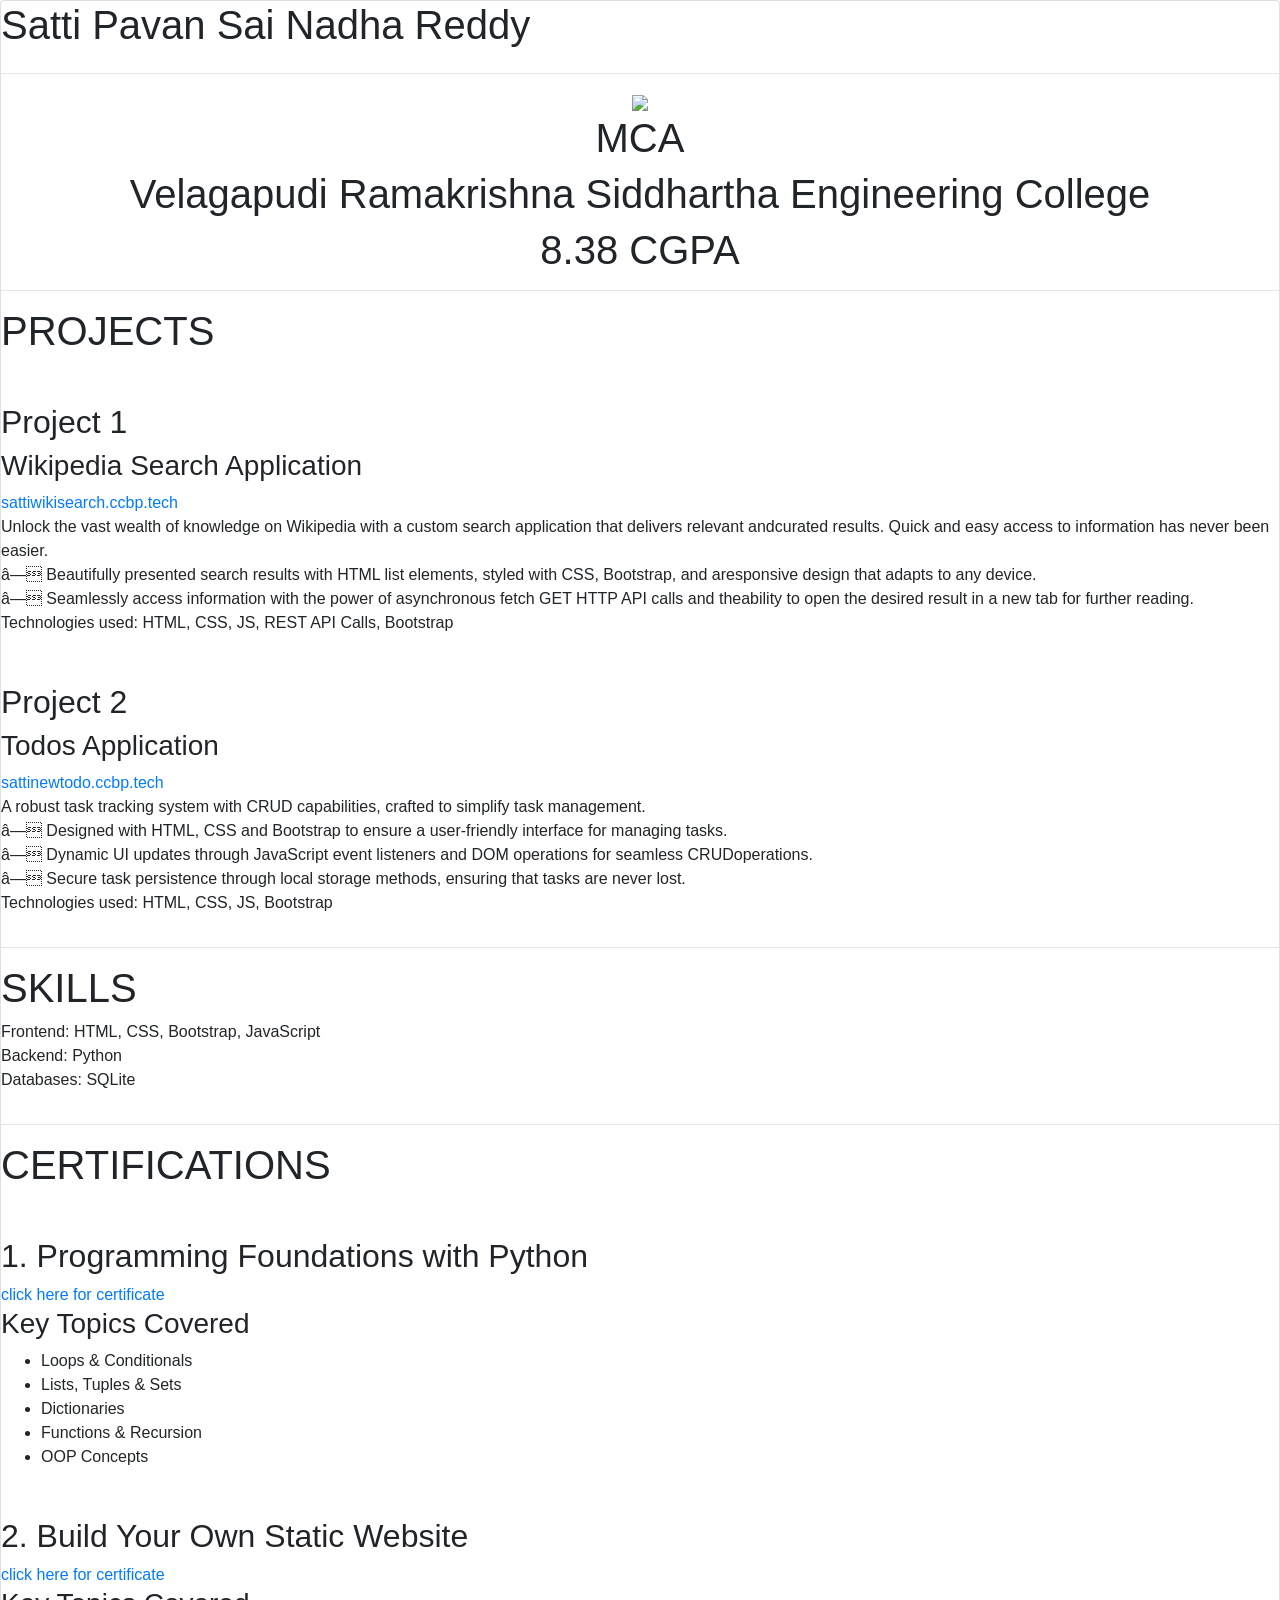
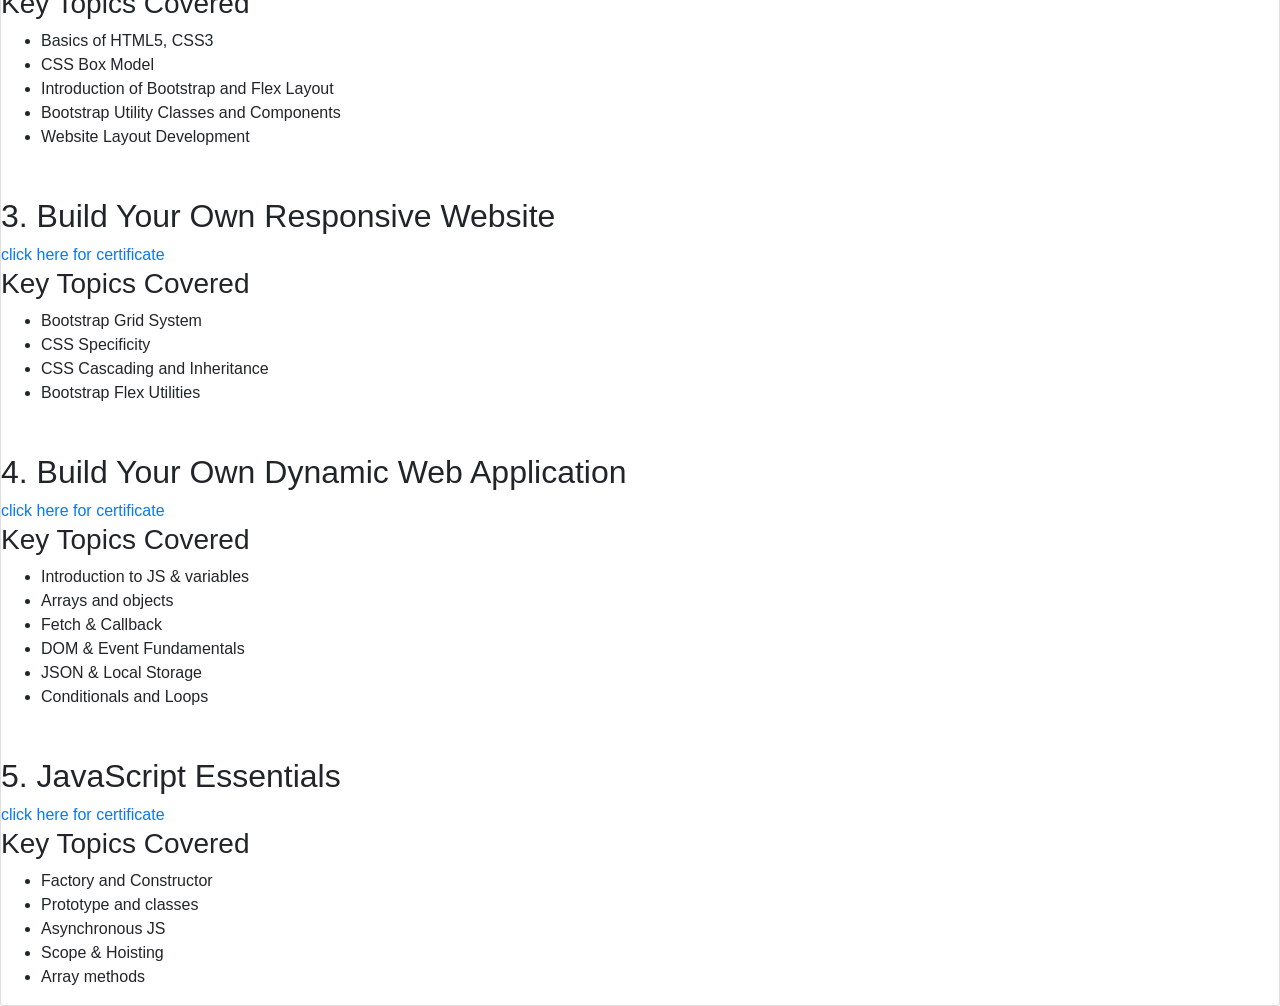
==== pavanprojectk.html @ 1d2d80d2 "Add files via upload" ====
<!DOCTYPE html>
<html>

<head>
    <link rel="stylesheet" href="https://stackpath.bootstrapcdn.com/bootstrap/4.5.2/css/bootstrap.min.css" integrity="sha384-JcKb8q3iqJ61gNV9KGb8thSsNjpSL0n8PARn9HuZOnIxN0hoP+VmmDGMN5t9UJ0Z" crossorigin="anonymous" />
    <script src="https://code.jquery.com/jquery-3.5.1.slim.min.js" integrity="sha384-DfXdz2htPH0lsSSs5nCTpuj/zy4C+OGpamoFVy38MVBnE+IbbVYUew+OrCXaRkfj" crossorigin="anonymous"></script>
    <script src="https://cdn.jsdelivr.net/npm/popper.js@1.16.1/dist/umd/popper.min.js" integrity="sha384-9/reFTGAW83EW2RDu2S0VKaIzap3H66lZH81PoYlFhbGU+6BZp6G7niu735Sk7lN" crossorigin="anonymous"></script>
    <script src="https://stackpath.bootstrapcdn.com/bootstrap/4.5.2/js/bootstrap.min.js" integrity="sha384-B4gt1jrGC7Jh4AgTPSdUtOBvfO8shuf57BaghqFfPlYxofvL8/KUEfYiJOMMV+rV" crossorigin="anonymous"></script>
</head>

<body>
    <div class="bgContainer">
        <div class="card">
            <div>
                <h1 class="name">Satti Pavan Sai Nadha Reddy</h1>
            </div>
            <hr />
            <div class="text-center">
                <img class="image2" src="https://i.ibb.co/CtR3CZg/IMG-20220730-100743.jpg" />
            </div>
            <div class="text-center">
                <h1>MCA</h1>
                <h1 class="college">Velagapudi Ramakrishna Siddhartha Engineering College</h1>
                <h1 class="cgpa">8.38 CGPA</h1>
                <hr />
            </div>
            <div>
                <h1>PROJECTS</h1>
                <div>
                    <div class="mt-5">
                        <h2>Project 1</h2>
                        <h3>Wikipedia Search Application</h3>
                        <a href="https://sattiwikisearch.ccbp.tech/" target="_blank">sattiwikisearch.ccbp.tech</a>
                        <p>Unlock the vast wealth of knowledge on Wikipedia with a custom search application that delivers relevant
                            andcurated results. Quick and easy access to information has never been easier.
                            <br />● Beautifully presented search results with HTML list elements, styled with CSS, Bootstrap,
                            and aresponsive design that adapts to any device.
                            <br />● Seamlessly access information with the power of asynchronous fetch GET HTTP API calls
                            and theability to open the desired result in a new tab for further reading.
                            <br />
                            <span class="technologies">Technologies used:</span> HTML, CSS, JS, REST API Calls, Bootstrap
                        </p>
                    </div>
                    <div class="mt-5">
                        <h2>Project 2</h2>
                        <h3>Todos Application</h3>
                        <a href="https://sattinewtodo.ccbp.tech/" target="_blank">sattinewtodo.ccbp.tech</a>
                        <p>A robust task tracking system with CRUD capabilities, crafted to simplify task management.
                            <br />● Designed with HTML, CSS and Bootstrap to ensure a user-friendly interface for managing tasks.
                            <br />● Dynamic UI updates through JavaScript event listeners and DOM operations for seamless
                            CRUDoperations.
                            <br />● Secure task persistence through local storage methods, ensuring that tasks are never lost.
                            <br />
                            <span class="technologies">Technologies used:</span> HTML, CSS, JS, Bootstrap
                        </p>
                    </div>
                </div>
            </div>
            <hr />
            <div>
                <h1>SKILLS</h1>
                <div>
                    <p><span class="sideHeadings">Frontend:</span> HTML, CSS, Bootstrap, JavaScript
                        <br /><span class="sideHeadings">Backend:</span> Python
                        <br /><span class="sideHeadings">Databases:</span> SQLite
                    </p>

                </div>
            </div>
            <hr />
            <div>
                <h1>CERTIFICATIONS</h1>
                <div class="mt-5">
                    <h2>1. Programming Foundations with Python</h2>
                    <a href="https://certificates.ccbp.in/intensive/programming-foundations?id=SWKZQJBPKR" target="_blank">click here for certificate</a>
                    <h3>Key Topics Covered</h3>
                    <ul>
                        <li>Loops & Conditionals</li>
                        <li>Lists, Tuples & Sets</li>
                        <li>Dictionaries</li>
                        <li>Functions & Recursion</li>
                        <li>OOP Concepts</li>
                    </ul>
                </div>
                <div class="mt-5">
                    <h2>2. Build Your Own Static Website</h2>
                    <a href="https://certificates.ccbp.in/intensive/static-website?id=LLJSSPFMOW" target="_blank">click here for certificate</a>
                    <h3>Key Topics Covered</h3>
                    <ul>
                        <li>Basics of HTML5, CSS3</li>
                        <li>CSS Box Model</li>
                        <li>Introduction of Bootstrap and Flex Layout</li>
                        <li>Bootstrap Utility Classes and Components</li>
                        <li>Website Layout Development</li>
                    </ul>
                </div>
                <div class="mt-5">
                    <h2>3. Build Your Own Responsive Website</h2>
                    <a href="https://certificates.ccbp.in/intensive/responsive-website?id=YGFLWCDAYH" target="_blank">click here for certificate</a>
                    <h3>Key Topics Covered</h3>
                    <ul>
                        <li>Bootstrap Grid System</li>
                        <li>CSS Specificity</li>
                        <li>CSS Cascading and Inheritance</li>
                        <li>Bootstrap Flex Utilities</li>
                    </ul>
                </div>
                <div class="mt-5">
                    <h2>4. Build Your Own Dynamic Web Application</h2>
                    <a href="https://certificates.ccbp.in/intensive/dynamic-web-application?id=WATZVAAGKZ" target="_blank">click here for certificate</a>
                    <h3>Key Topics Covered</h3>
                    <ul>
                        <li>Introduction to JS & variables</li>
                        <li>Arrays and objects</li>
                        <li>Fetch & Callback</li>
                        <li>DOM & Event Fundamentals</li>
                        <li>JSON & Local Storage</li>
                        <li>Conditionals and Loops</li>
                    </ul>
                </div>
                <div class="mt-5">
                    <h2>5. JavaScript Essentials</h2>
                    <a href="https://certificates.ccbp.in/intensive/javascript-essentials?id=VGCLLJHFWH" target="_blank">click here for certificate</a>
                    <h3>Key Topics Covered</h3>
                    <ul>
                        <li>Factory and Constructor</li>
                        <li>Prototype and classes</li>
                        <li>Asynchronous JS</li>
                        <li>Scope & Hoisting</li>
                        <li>Array methods</li>
                    </ul>
                </div>
            </div>
        </div>
    </div>
</body>

</html>
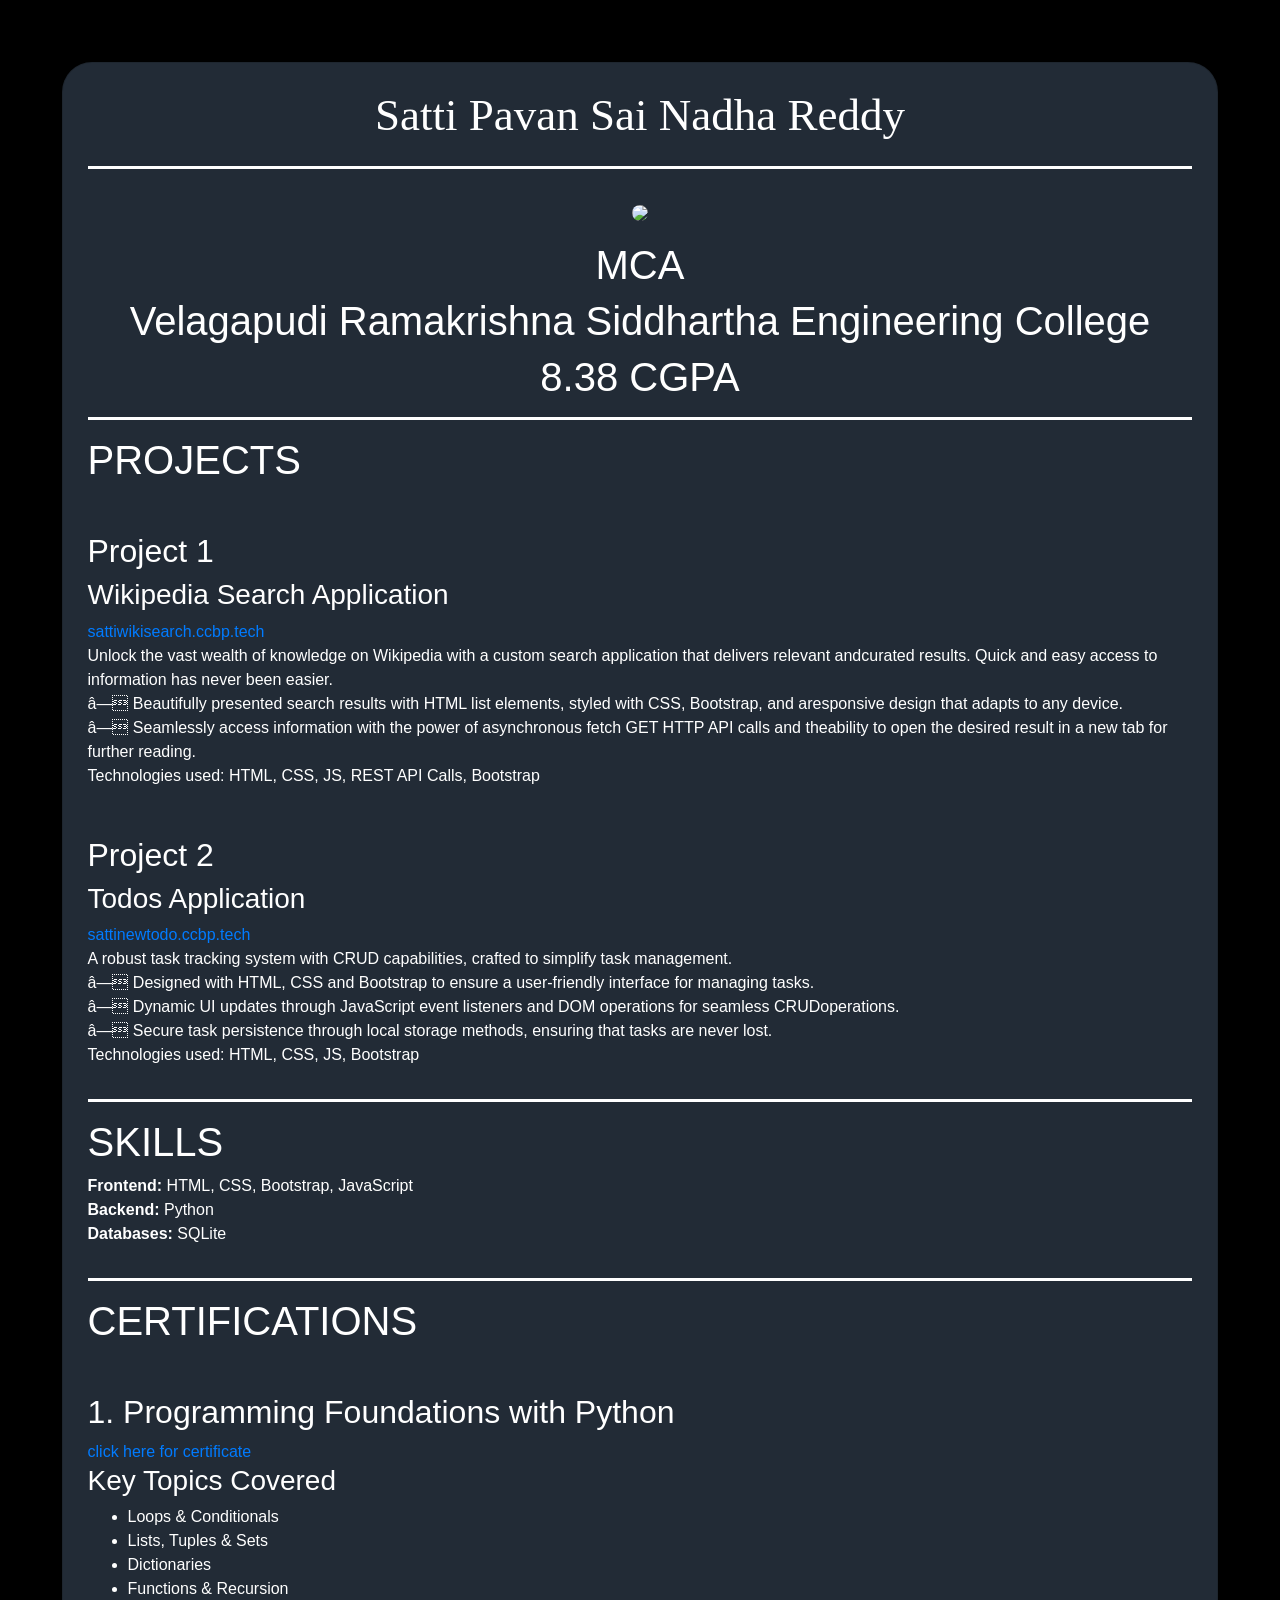
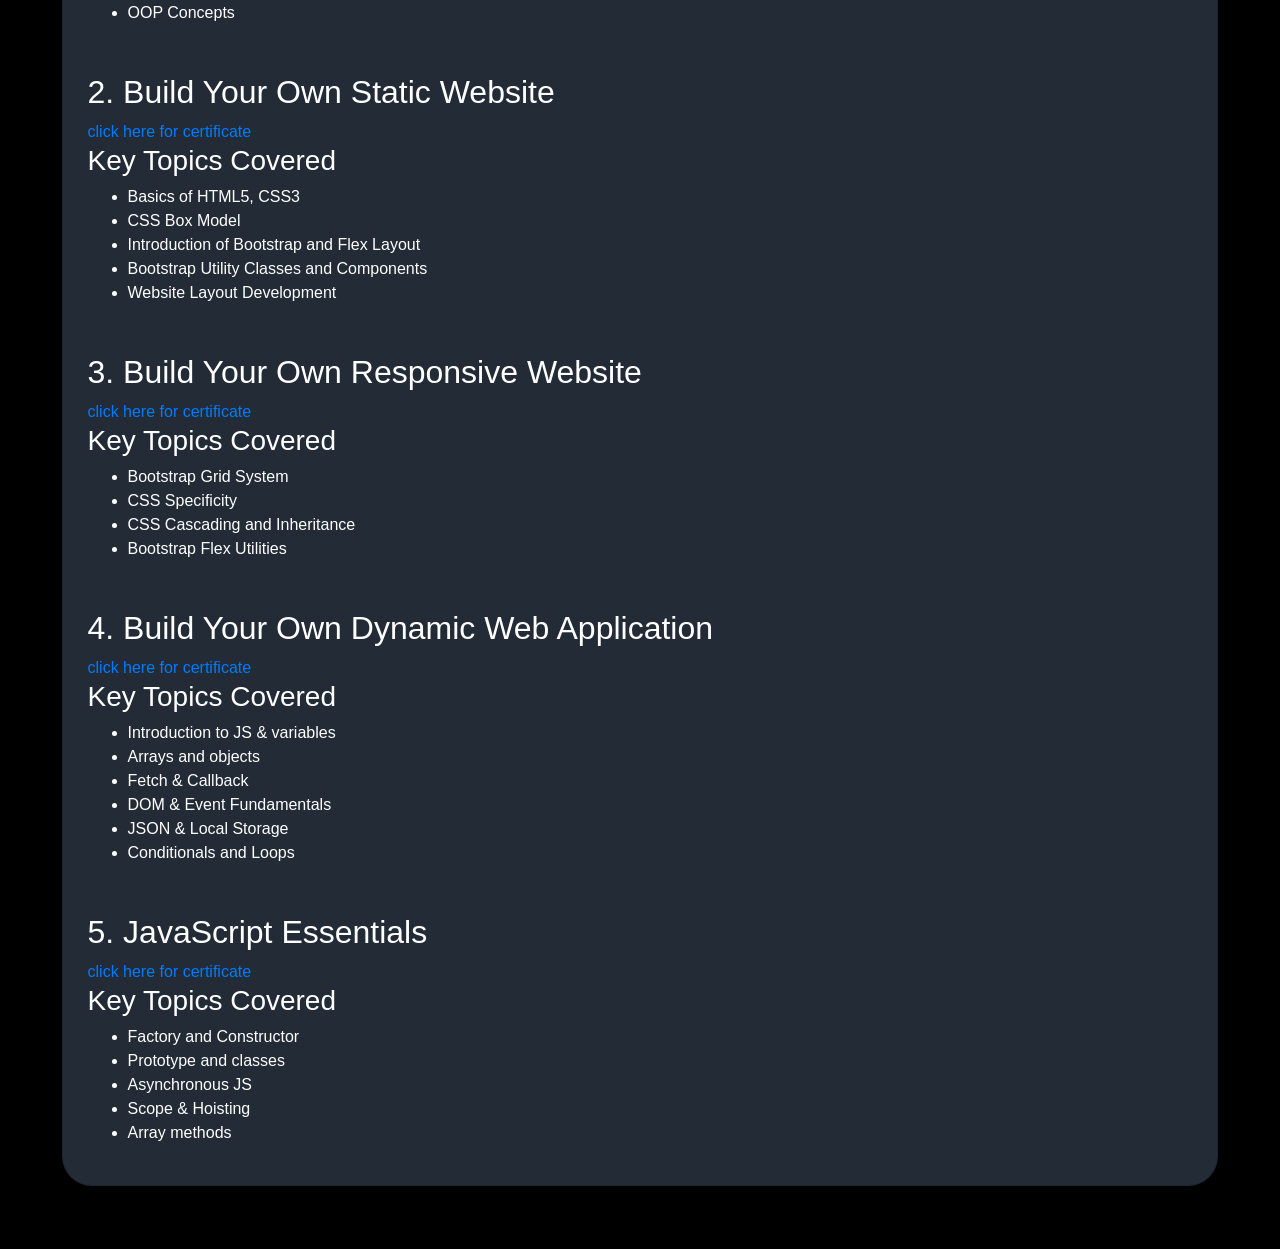
==== commit 9ad8d707: "pavanprojectk.html" ====
--- a/pavanprojectk.html
+++ b/pavanprojectk.html
@@ -6,6 +6,7 @@
     <script src="https://code.jquery.com/jquery-3.5.1.slim.min.js" integrity="sha384-DfXdz2htPH0lsSSs5nCTpuj/zy4C+OGpamoFVy38MVBnE+IbbVYUew+OrCXaRkfj" crossorigin="anonymous"></script>
     <script src="https://cdn.jsdelivr.net/npm/popper.js@1.16.1/dist/umd/popper.min.js" integrity="sha384-9/reFTGAW83EW2RDu2S0VKaIzap3H66lZH81PoYlFhbGU+6BZp6G7niu735Sk7lN" crossorigin="anonymous"></script>
     <script src="https://stackpath.bootstrapcdn.com/bootstrap/4.5.2/js/bootstrap.min.js" integrity="sha384-B4gt1jrGC7Jh4AgTPSdUtOBvfO8shuf57BaghqFfPlYxofvL8/KUEfYiJOMMV+rV" crossorigin="anonymous"></script>
+    <link rel="stylesheet" href="pavanprojectk.css" />
 </head>
 
 <body>
@@ -135,4 +136,4 @@
     </div>
 </body>
 
-</html>+</html>
--- a/pavanprojectk.css
+++ b/pavanprojectk.css
@@ -0,0 +1,45 @@
+@import url('https://fonts.googleapis.com/css2?family=Bree+Serif&family=Caveat:wght@400;700&family=Lobster&family=Monoton&family=Open+Sans:ital,wght@0,400;0,700;1,400;1,700&family=Playfair+Display+SC:ital,wght@0,400;0,700;1,700&family=Playfair+Display:ital,wght@0,400;0,700;1,700&family=Roboto:ital,wght@0,400;0,700;1,400;1,700&family=Source+Sans+Pro:ital,wght@0,400;0,700;1,700&family=Work+Sans:ital,wght@0,400;0,700;1,700&display=swap');
+
+
+body {
+    margin: 0px;
+}
+
+.bgContainer {
+    background-color: black;
+    background-size: cover;
+    padding: 3%;
+    color: white;
+}
+
+hr {
+    border-width: 3px;
+    border-color: white;
+}
+
+.card {
+    background-color: #222b36;
+    margin: 2%;
+    padding: 2%;
+    border-radius: 30px;
+}
+
+.name {
+    font-size: 5vh;
+    text-align: center;
+    font-family: Roboto;
+}
+
+.image2 {
+    text-align: center;
+    height: 30vh;
+    padding: 20px;
+    border-top-left-radius: 300px;
+    border-top-right-radius: 300px;
+    border-bottom-left-radius: 300px;
+    border-bottom-right-radius: 300px;
+}
+
+.sideHeadings {
+    font-weight: bold;
+}
